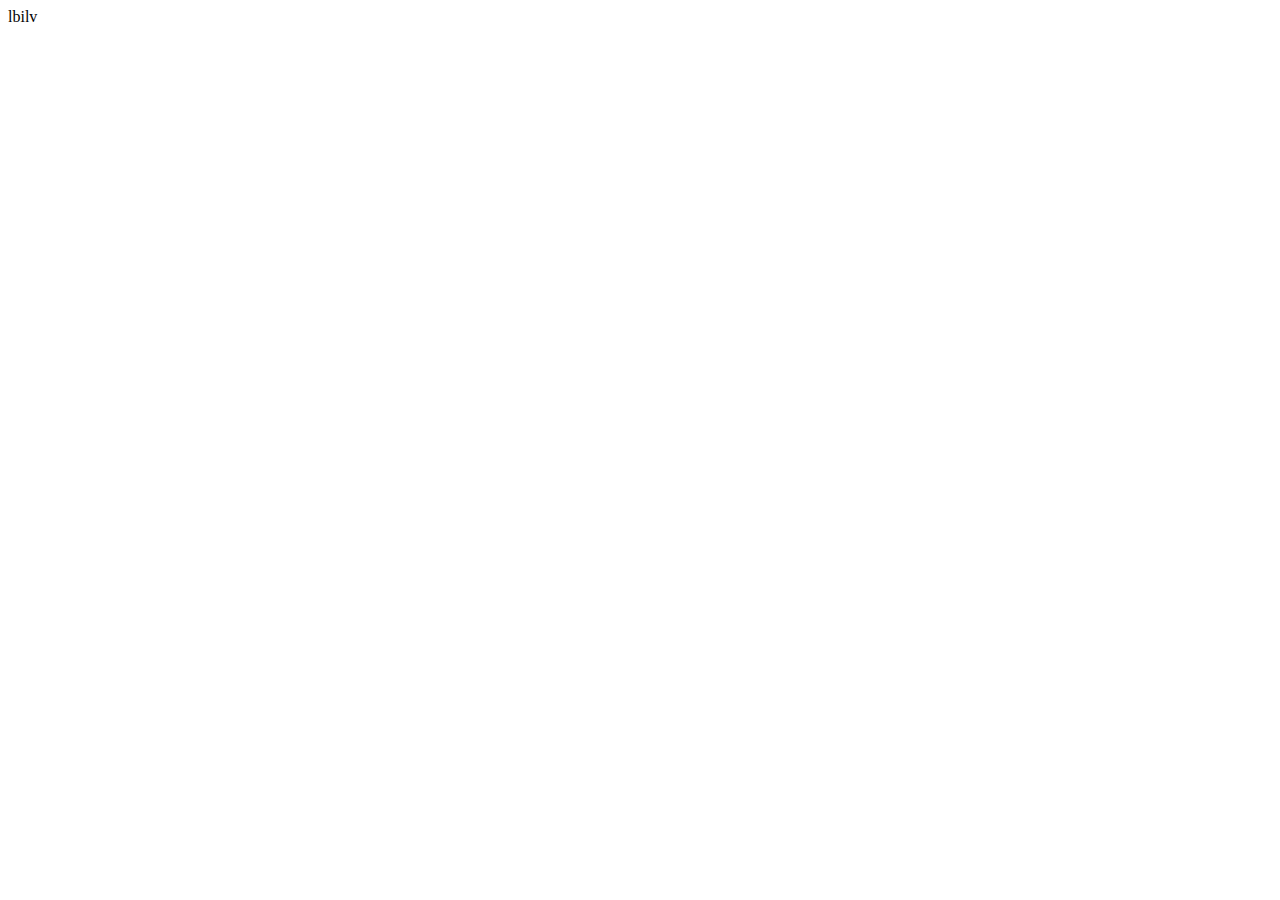
==== html pages/contact.html @ f437e694 "3-simi" ====
<!DOCTYPE html>
<html lang="en">
<head>
    <meta charset="UTF-8">
    <meta name="viewport" content="width=device-width, initial-scale=1.0">
    <title>contact me</title>
</head>
<body>
    lbilv
</body>
</html>
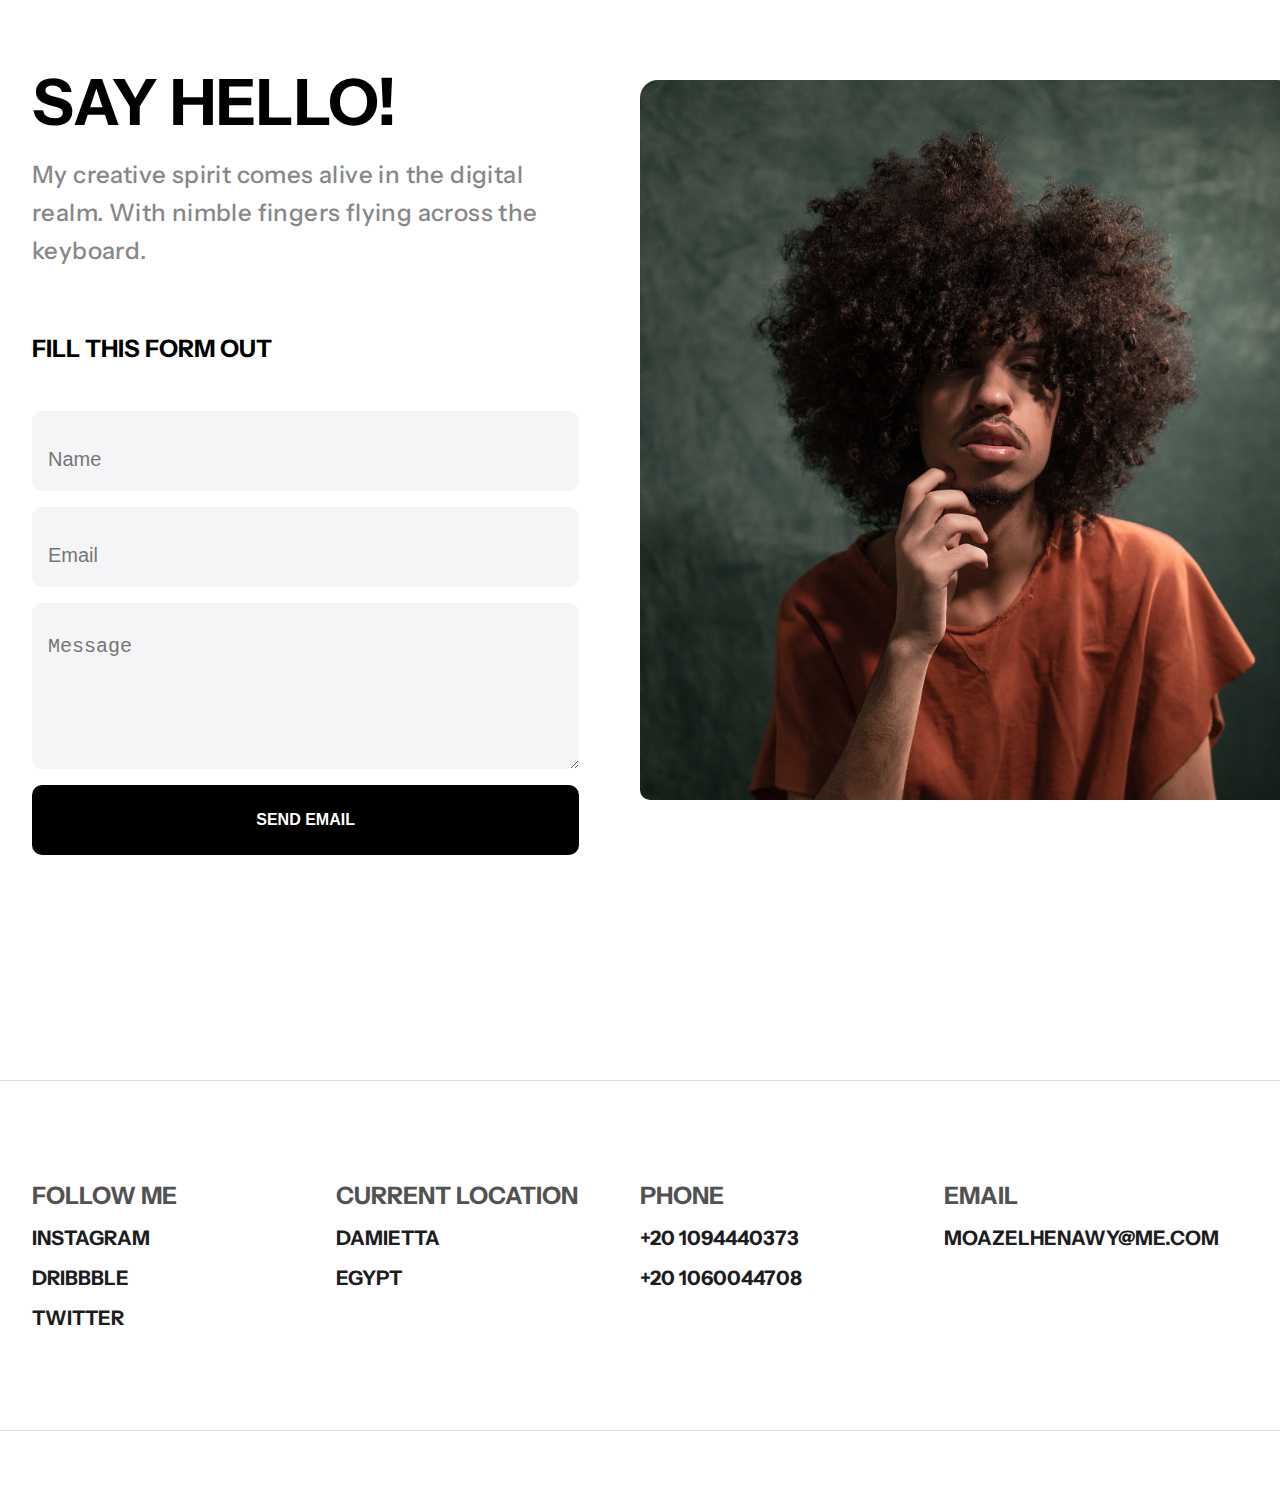
==== commit 61776ea0: "the last one" ====
--- a/html pages/contact.html
+++ b/html pages/contact.html
@@ -4,8 +4,56 @@
     <meta charset="UTF-8">
     <meta name="viewport" content="width=device-width, initial-scale=1.0">
     <title>contact me</title>
+    <link rel="stylesheet" href="contact.css">
 </head>
 <body>
-    lbilv
+    <div class="contact-container">
+        <div class="left">
+            <div class="content-header">
+                <h2>SAY HELLO!</h2>
+                <h3>My creative spirit comes alive in the digital realm. With nimble fingers flying across the keyboard.</h3>
+            <div class="contact-form">
+                <h4>FILL THIS FORM OUT</h4>
+                <div id="form">
+                    <input required type="name" placeholder="Name">
+                    <input required type="email" placeholder="Email">
+                    <textarea required name="message" id="message" cols="30" rows="10" placeholder="Message"></textarea>
+                    <button>SEND email</button>
+                </div>
+            </div>
+            </div>
+        </div>
+        <div class="right">
+            <div class="box-container">
+                <div class="box">
+                    <img src="../resources/assets/images/portfolio1-scaled-1.jpg" alt="">
+                </div>
+            </div>
+        </div>
+    </div>
+    <section class="info">
+        <div class="container">
+            <div class="social">
+                <p>FOLLOW ME</p>
+                <a href="https://www.instagram.com/moaz_elhenawy_?igsh=MTNtZDdnNGtobmRxMg==" target="_blank">INSTAGRAM</a>
+                <a href="#" target="_blank">DRIBBBLE</a>
+                <a href="#" target="_blank">TWITTER</a>
+            </div>
+            <div class="location">
+                <p>CURRENT LOCATION</p>
+                <span>DAMIETTA </span>
+                <span>egypt</span>
+            </div>
+            <div class="phone">
+                <p>PHONE</p>
+                <span>+20 1094440373</span>
+                <span>+20 1060044708</span>
+            </div>
+            <div class="email">
+                <p>EMAIL</p>
+                <span>moazelhenawy@me.com</span>
+            </div>
+        </div>
+    </section>
 </body>
 </html>--- a/html pages/contact.css
+++ b/html pages/contact.css
@@ -0,0 +1,425 @@
+@import url('https://fonts.googleapis.com/css2?family=Instrument+Sans:ital,wght@0,400..700;1,400..700&family=Inter+Tight:ital,wght@0,100..900;1,100..900&family=Montserrat+Alternates:ital,wght@0,100;0,200;0,300;0,400;0,500;0,600;0,700;0,800;0,900;1,100;1,200;1,300;1,400;1,500;1,600;1,700;1,800;1,900&family=Quicksand:wght@300..700&display=swap');
+*{
+    margin: 0;
+    padding: 0;
+    box-sizing: border-box;
+}
+body{
+    background:white;   
+    font-family: "Instrument Sans", sans-serif;
+}
+.contact-container{
+    height: 120vh;
+    display: flex;
+    justify-content: space-between;
+
+}
+.left{
+    width: 50%;
+    height: 100vh;
+    float: left;
+    padding-inline-start: 2rem;
+}
+.content-header h2{
+    margin-top: 5rem;
+    width: 90%;
+    font-size: 4rem;
+    line-height: 44px;
+}
+.content-header h3{
+    width: 90%;
+    padding-top: 2rem;
+    color:rgb(135, 135, 135);
+    line-height: 38px;
+    font-size: 24px;
+    font-weight: 500;
+    letter-spacing: 0.4px;
+    margin: 0;
+}
+.contact-form h4{
+    padding-top: 4rem;
+    font-size: 1.5rem;
+}
+#form{
+    display: flex;
+    flex-direction: column;
+    gap: 1rem;
+    margin-top: 3rem;
+    width: 90%;
+}
+
+#form input{
+    width: 100%;
+    height: 5rem;
+    border: none;
+    outline: none;
+    background: #f5f5f7;
+    border-radius: 10px;
+    -webkit-border-radius: 10px;
+    -moz-border-radius: 10px;
+    -ms-border-radius: 10px;
+    -o-border-radius: 10px;
+    padding-inline-start: 1rem;
+}
+#form input {
+    font-size: 20px;
+    padding-top: 1rem;
+}
+#form textarea {
+    width: 100%;
+    border: none;
+    outline: none;
+    background: #f5f5f7;
+    border-radius: 10px;
+    -webkit-border-radius: 10px;
+    -moz-border-radius: 10px;
+    -ms-border-radius: 10px;
+    -o-border-radius: 10px;
+    padding-inline-start: 1rem;
+    padding-top: 1rem;
+}
+#form textarea::placeholder{
+    font-size: 20px;
+    padding-top: 1rem;
+}
+#form button{
+    cursor: pointer;
+    display: flex;
+    align-items: center;
+    justify-content: center;
+    border: none;
+    color: #ffffff;
+    text-transform: uppercase;
+    width: 100%;
+    line-height: 1.4em;
+    border-radius: 10px;
+    padding: 24px;;
+    font-weight: 600;
+    font-size: 16px;
+    background: black;
+    transition: .4s;
+    -webkit-transition: .4s;
+}
+#form button:hover{
+    background: #4a4a4c;
+}
+.right{
+    width: 50%;
+    height: 100vh;
+    float: right;
+}
+.box-container{
+    width: 655px;
+    flex: none;
+    overflow: hidden;
+    border-radius: 10px;
+    height: 800px;
+}
+.box img{
+    display: block;
+    width: 100%;
+    height: 50%;
+    object-fit: cover;
+    border-radius: 18px;
+    -webkit-border-radius: 18px;
+    -moz-border-radius: 18px;
+    -ms-border-radius: 18px;
+    -o-border-radius: 18px;
+    margin-top: 5rem;
+}
+.info{
+    height: 45vh;
+    /* background: teal; */
+}
+.container{
+    display: grid;
+    grid-template-columns: repeat(4, 1fr);
+    padding-top: 100px;
+    padding-bottom: 100px;
+    border-top: 1px solid rgba(38, 38, 38, 0.16);
+    border-bottom: 1px solid rgba(38, 38, 38, 0.16);
+    padding-inline: 2rem;
+}
+.social{
+    display: flex;
+    flex-direction: column;
+    gap: 1rem;
+}
+.social p{
+    font-size:1.5rem ;
+    font-weight:800 ;
+    color: rgb(82, 82, 82);
+}
+.social a{
+    cursor: pointer;
+    text-decoration: none;
+    color: rgb(29, 29, 31);
+    font-weight: 700;
+    font-size: 1.25rem;
+}
+.location{
+    display: flex;
+    flex-direction: column;
+    gap: 1rem;
+}
+.location p{
+    font-size:1.5rem ;
+    font-weight:800 ;
+    color: rgb(82, 82, 82);
+}
+.location span{
+    text-transform: uppercase;
+    color: rgb(29, 29, 31);
+    font-weight: 700;
+    font-size: 1.25rem;
+}
+.phone{
+    display: flex;
+    flex-direction: column;
+    gap: 1rem;
+}
+.phone p{
+    font-size:1.5rem ;
+    font-weight:800 ;
+    color: rgb(82, 82, 82);
+}
+.phone span{
+    cursor: pointer;
+    text-transform: uppercase;
+    color: rgb(29, 29, 31);
+    font-weight: 700;
+    font-size: 1.25rem;
+}
+
+
+.email{
+    display: flex;
+    flex-direction: column;
+    gap: 1rem;
+}
+.email p{
+    font-size:1.5rem ;
+    font-weight:800 ;
+    color: rgb(82, 82, 82);
+}
+.email span{
+    cursor: pointer;
+    text-transform: uppercase;
+    color: rgb(29, 29, 31);
+    font-weight: 700;
+    font-size: 1.25rem;
+}
+
+@media (max-width: 809px)  {
+    .contact-container{
+        height: 180vh;
+        display: flex;
+        justify-content: space-between;
+        flex-wrap: wrap;
+    
+    }
+    .left{
+        width: 100%;
+        height: 100vh;
+        float: left;
+        padding-inline-start: 2rem;
+    }
+    .content-header h2{
+        margin-top: 5rem;
+        width: 100%;
+        font-size: 3rem;
+        line-height: 44px;
+    }
+    .content-header h3{
+        width: 90%;
+        padding-top: 2rem;
+        color:rgb(135, 135, 135);
+        line-height: 38px;
+        font-size: 24px;
+        font-weight: 500;
+        letter-spacing: 0.4px;
+        margin: 0;
+    }
+    .contact-form h4{
+        padding-top: 4rem;
+        font-size: 1.5rem;
+    }
+    #form{
+        display: flex;
+        flex-direction: column;
+        gap: 1rem;
+        margin-top: 3rem;
+        width: 90%;
+    }
+    
+    #form input{
+        width: 100%;
+        height: 5rem;
+        border: none;
+        outline: none;
+        background: #f5f5f7;
+        border-radius: 10px;
+        -webkit-border-radius: 10px;
+        -moz-border-radius: 10px;
+        -ms-border-radius: 10px;
+        -o-border-radius: 10px;
+        padding-inline-start: 1rem;
+    }
+    #form input::placeholder{
+        font-size: 20px;
+        padding-top: 0.5rem;
+    }
+    #form textarea {
+        width: 100%;
+        border: none;
+        outline: none;
+        background: #f5f5f7;
+        border-radius: 10px;
+        -webkit-border-radius: 10px;
+        -moz-border-radius: 10px;
+        -ms-border-radius: 10px;
+        -o-border-radius: 10px;
+        padding-inline-start: 1rem;
+        padding-top: 1rem;
+    }
+    #form textarea::placeholder{
+        font-size: 20px;
+        padding-top: 0.5rem;
+    }
+    #form button{
+        cursor: pointer;
+        display: flex;
+        align-items: center;
+        justify-content: center;
+        border: none;
+        color: #ffffff;
+        text-transform: uppercase;
+        width: 100%;
+        line-height: 1.4em;
+        border-radius: 10px;
+        padding: 24px;;
+        font-weight: 600;
+        font-size: 16px;
+        background: black;
+        transition: .4s;
+        -webkit-transition: .4s;
+    }
+    #form button:hover{
+        background: #4a4a4c;
+    }
+    .right{
+        width: 100%;
+        height: 100vh;
+        float: right;
+    }
+    .box-container{
+        width: 400px;
+        height: 300px;
+        flex: none;
+        overflow: hidden;
+        border-radius: 10px;
+        height: 800px;
+        /* padding: 60px 20px 40px; */
+        padding-inline-start: 1rem;
+    }
+    .box img{
+        display: block;
+        width: 100%;
+        height: 50%;
+        object-fit: cover;
+        border-radius: 18px;
+        -webkit-border-radius: 18px;
+        -moz-border-radius: 18px;
+        -ms-border-radius: 18px;
+        -o-border-radius: 18px;
+        margin-top: 5rem;
+    }
+    .info{
+        height: 60vh;
+        background-color: #f5f5f7;
+    }
+    .container{
+        display: grid;
+        grid-template-columns: repeat(2, 1fr);
+        padding-top: 00px;
+        padding-bottom: 00px;
+        border-top: 0px solid rgba(38, 38, 38, 0.16);
+        border-bottom: 0px solid rgba(38, 38, 38, 0.16);
+        padding-inline: 2rem;
+    }
+    .social{
+        display: flex;
+        flex-direction: column;
+        gap: 1.5rem;
+        padding-bottom: 3rem;
+        border-top: 1px solid rgba(38, 38, 38, 0.16);
+    }
+    .social p{
+        font-size:1em ;
+        font-weight:800 ;
+        color: rgb(82, 82, 82);
+    }
+    .social a{
+        cursor: pointer;
+        text-decoration: none;
+        color: rgb(29, 29, 31);
+        font-weight: 700;
+        font-size: 0.75rem;
+    }
+    .location{
+        display: flex;
+        flex-direction: column;
+        gap: 1rem;
+                border-top: 1px solid rgba(38, 38, 38, 0.16);
+
+    }
+    .location p{
+        font-size:1em ;
+        font-weight:800 ;
+        color: rgb(82, 82, 82);
+    }
+    .location span{
+        text-transform: uppercase;
+        color: rgb(29, 29, 31);
+        font-weight: 700;
+        font-size: 0.75rem;
+    }
+    .phone{
+        display: flex;
+        flex-direction: column;
+        gap: 1rem;
+        border-bottom: 1px solid rgba(38, 38, 38, 0.16);
+    }
+    .phone p{
+        font-size:1em ;
+        font-weight:800 ;
+        color: rgb(82, 82, 82);
+    }
+    .phone span{
+        cursor: pointer;
+        text-transform: uppercase;
+        color: rgb(29, 29, 31);
+        font-weight: 700;
+        font-size: 0.75rem;
+    }
+    
+    
+    .email{
+        display: flex;
+        flex-direction: column;
+        gap: 1rem;
+        border-bottom: 1px solid rgba(38, 38, 38, 0.16);
+    }
+    .email p{
+        font-size:1em ;
+        font-weight:800 ;
+        color: rgb(82, 82, 82);
+    }
+    .email span{
+        cursor: pointer;
+        text-transform: uppercase;
+        color: rgb(29, 29, 31);
+        font-weight: 700;
+        font-size: 0.75rem;
+    }
+}